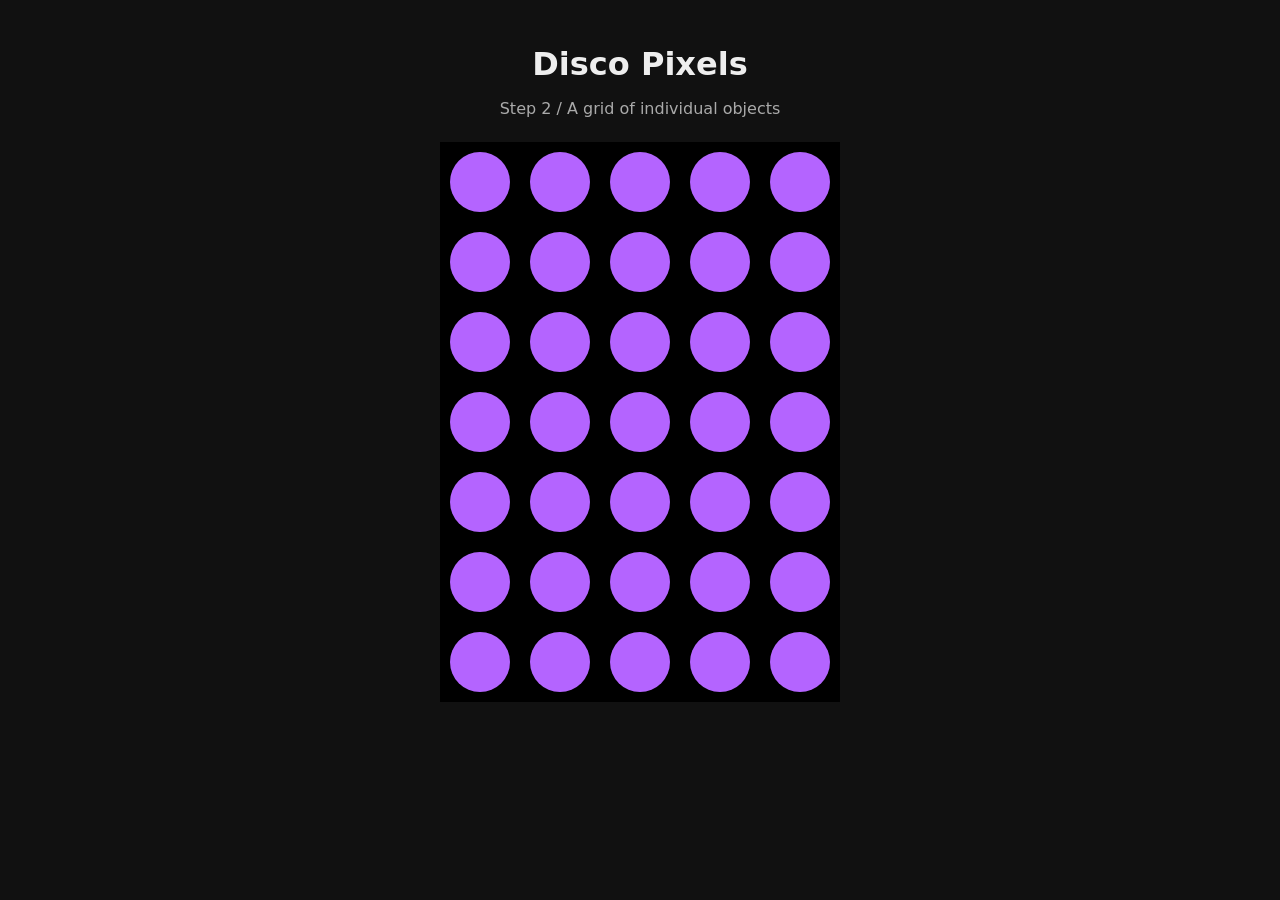
==== week6/index.html @ 0b471756 "Add week 6 learning checkpoint: class-based circle grid" ====
<!DOCTYPE html>
<html lang="en">
  <head>
    <meta charset="UTF-8" />
    <meta name="viewport" content="width=device-width, initial-scale=1" />
    <title>Week 6 — Disco Pixels</title>
    <link rel="stylesheet" href="style.css" />
    <script src="../week5/libraries/p5.min.js"></script>
  </head>
  <body>
    <main>
      <h1>Disco Pixels</h1>
      <p>Step 2 / A grid of individual objects</p>
      <div id="canvas-container" aria-label="A grid of purple circles on a black background"></div>
    </main>
    <script src="sketch.js"></script>
  </body>
</html>
---- week6/style.css ----
body {
  margin: 0;
  padding: 24px;
  background: #111;
  color: #eee;
  font-family: system-ui, sans-serif;
  text-align: center;
}
h1 { margin-bottom: 8px; }
p { color: #aaa; }
canvas {
  display: block;
  max-width: 100%;
  height: auto !important;
  margin: 24px auto;
}
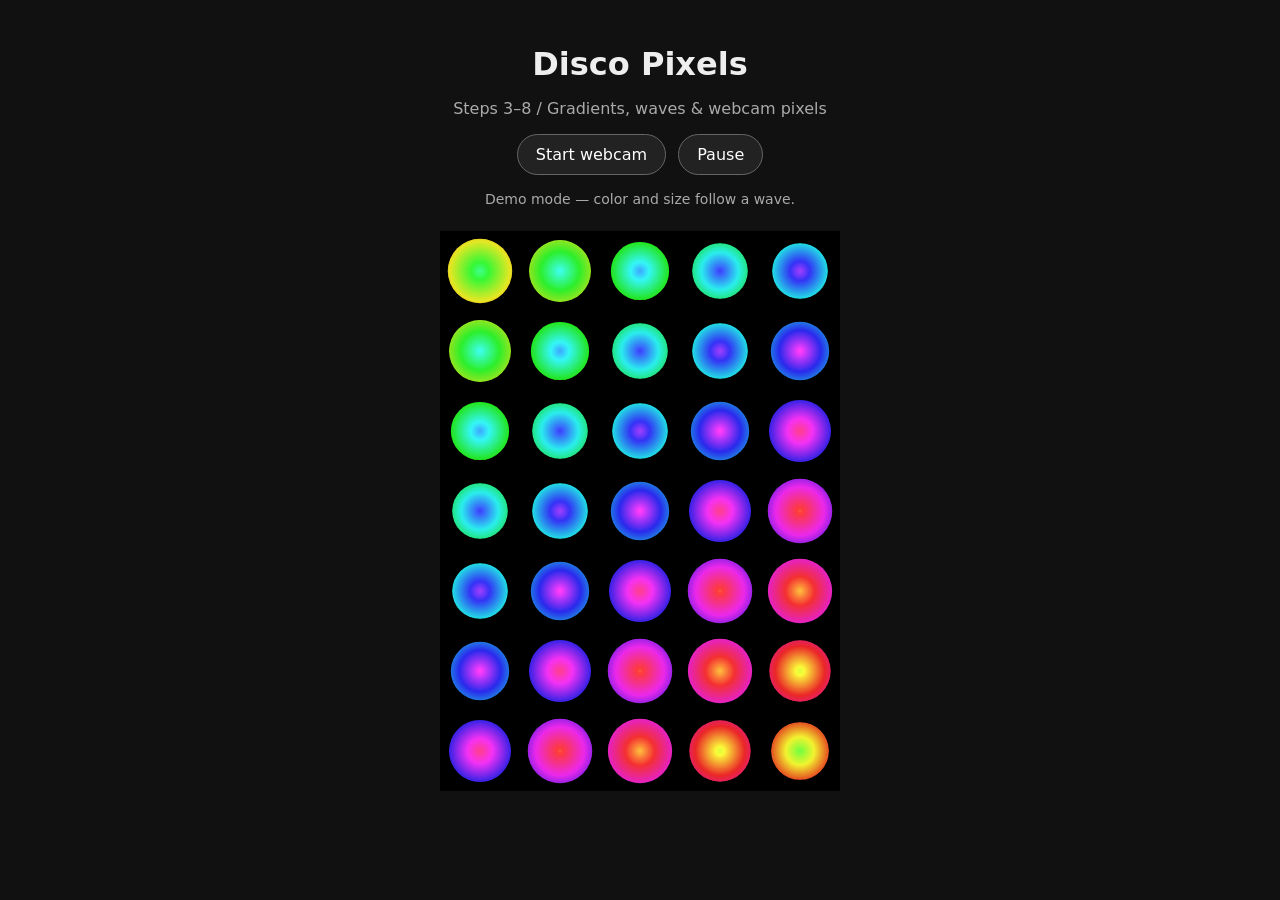
==== commit 9e3d8fcb: "Implement week 6 gradient animation and webcam interaction" ====
--- a/week6/index.html
+++ b/week6/index.html
@@ -10,8 +10,13 @@
   <body>
     <main>
       <h1>Disco Pixels</h1>
-      <p>Step 2 / A grid of individual objects</p>
-      <div id="canvas-container" aria-label="A grid of purple circles on a black background"></div>
+      <p>Steps 3–8 / Gradients, waves &amp; webcam pixels</p>
+      <div class="controls">
+        <button id="camera" type="button">Start webcam</button>
+        <button id="pause" type="button">Pause</button>
+      </div>
+      <p id="status" role="status">Demo mode — color and size follow a wave.</p>
+      <div id="canvas-container" aria-label="Animated grid of colorful gradient circles"></div>
     </main>
     <script src="sketch.js"></script>
   </body>
--- a/week6/style.css
+++ b/week6/style.css
@@ -14,3 +14,10 @@
   height: auto !important;
   margin: 24px auto;
 }
+
+.controls { display: flex; gap: 12px; justify-content: center; }
+button { padding: 10px 18px; border: 1px solid #666; border-radius: 24px; background: #222; color: #fff; font: inherit; cursor: pointer; }
+button:hover { background: #383838; }
+button:focus-visible { outline: 3px solid #c5a4ff; outline-offset: 3px; }
+button:disabled { opacity: 0.5; cursor: wait; }
+#status { font-size: 14px; max-width: 480px; margin: 16px auto; }
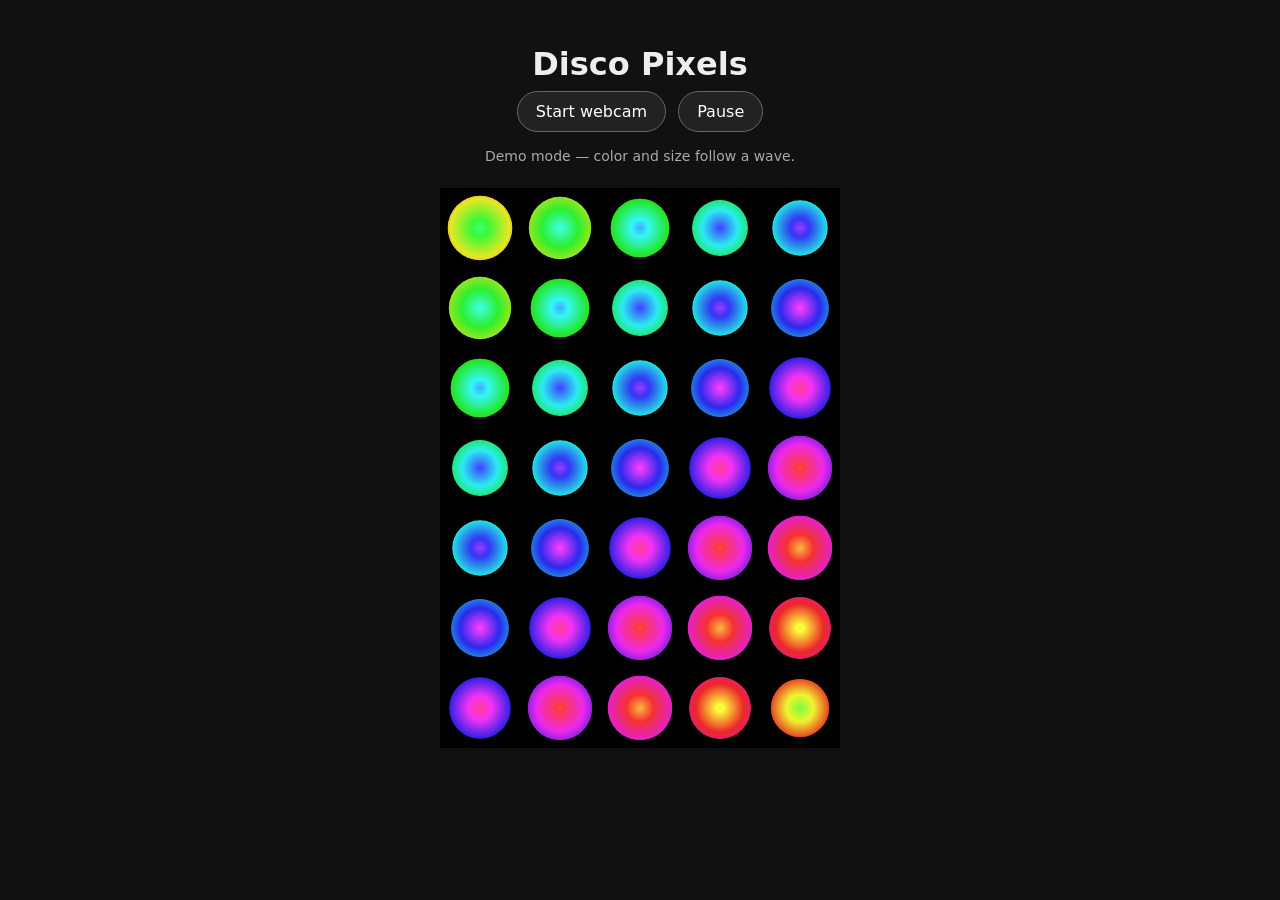
==== commit 3328f793: "Clarify week 6 process README and remove artwork step label" ====
--- a/week6/index.html
+++ b/week6/index.html
@@ -10,7 +10,6 @@
   <body>
     <main>
       <h1>Disco Pixels</h1>
-      <p>Steps 3–8 / Gradients, waves &amp; webcam pixels</p>
       <div class="controls">
         <button id="camera" type="button">Start webcam</button>
         <button id="pause" type="button">Pause</button>
